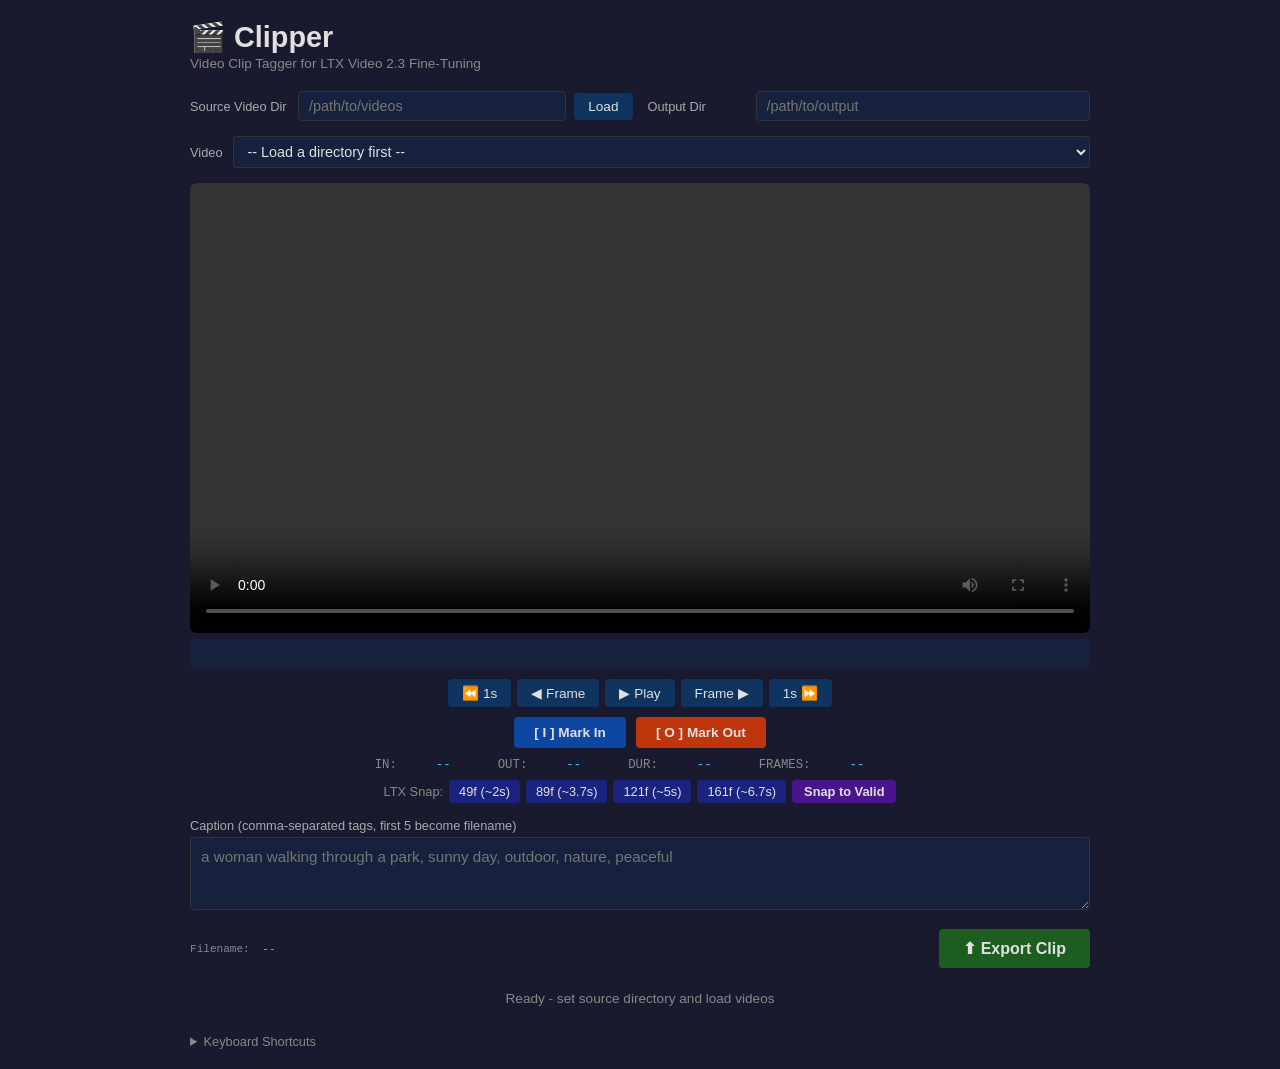
==== static/index.html @ 0ec067fd "Initial commit: Clipper - Video Clip Tagger for LTX Video 2.3 fine-tuning FastAPI + vanilla JS tool " ====
<!DOCTYPE html>
<html lang="en">
<head>
    <meta charset="UTF-8">
    <meta name="viewport" content="width=device-width, initial-scale=1.0">
    <title>Clipper - Video Clip Tagger</title>
    <link rel="stylesheet" href="/static/style.css">
</head>
<body>
    <div id="app">
        <h1>🎬 Clipper</h1>
        <p class="subtitle">Video Clip Tagger for LTX Video 2.3 Fine-Tuning</p>

        <!-- Directory Config -->
        <div class="config-row">
            <div class="config-group">
                <label for="sourceDir">Source Video Dir</label>
                <input type="text" id="sourceDir" placeholder="/path/to/videos">
                <button id="loadVideosBtn">Load</button>
            </div>
            <div class="config-group">
                <label for="outputDir">Output Dir</label>
                <input type="text" id="outputDir" placeholder="/path/to/output">
            </div>
        </div>

        <!-- Video Selector -->
        <div class="video-selector">
            <label for="videoSelect">Video</label>
            <select id="videoSelect">
                <option value="">-- Load a directory first --</option>
            </select>
        </div>

        <!-- Video Player -->
        <div class="player-container">
            <video id="videoPlayer" controls></video>
            <div class="timeline" id="timeline">
                <div class="timeline-track">
                    <div class="clip-region" id="clipRegion"></div>
                    <div class="marker marker-in" id="markerIn"></div>
                    <div class="marker marker-out" id="markerOut"></div>
                </div>
            </div>
        </div>

        <!-- Controls -->
        <div class="controls">
            <div class="scrub-controls">
                <button id="scrubBack1s" title="Shift+Left">⏪ 1s</button>
                <button id="scrubBackFrame" title="Left">◀ Frame</button>
                <button id="playPause" title="Space">▶ Play</button>
                <button id="scrubForwardFrame" title="Right">Frame ▶</button>
                <button id="scrubForward1s" title="Shift+Right">1s ⏩</button>
            </div>
            <div class="mark-controls">
                <button id="markInBtn" class="mark-btn mark-in-btn" title="I">[ I ] Mark In</button>
                <button id="markOutBtn" class="mark-btn mark-out-btn" title="O">[ O ] Mark Out</button>
            </div>
            <div class="time-display">
                <span class="time-label">IN:</span> <span id="inTimeDisplay" class="time-value">--</span>
                <span class="time-label">OUT:</span> <span id="outTimeDisplay" class="time-value">--</span>
                <span class="time-label">DUR:</span> <span id="durationDisplay" class="time-value">--</span>
                <span class="time-label">FRAMES:</span> <span id="frameCountDisplay" class="time-value">--</span>
                <span id="frameValidIndicator" class="frame-valid"></span>
            </div>
            <div class="frame-presets">
                <span class="preset-label">LTX Snap:</span>
                <button class="preset-btn" data-frames="49" title="~2s @ 24fps">49f (~2s)</button>
                <button class="preset-btn" data-frames="89" title="~3.7s @ 24fps">89f (~3.7s)</button>
                <button class="preset-btn" data-frames="121" title="~5s @ 24fps">121f (~5s)</button>
                <button class="preset-btn" data-frames="161" title="~6.7s @ 24fps">161f (~6.7s)</button>
                <button id="snapBtn" class="snap-btn" title="Snap out point to nearest valid 8n+1 frame count">Snap to Valid</button>
            </div>
        </div>

        <!-- Caption -->
        <div class="caption-area">
            <label for="captionInput">Caption (comma-separated tags, first 5 become filename)</label>
            <textarea id="captionInput" rows="3" placeholder="a woman walking through a park, sunny day, outdoor, nature, peaceful"></textarea>
        </div>

        <!-- Export -->
        <div class="export-row">
            <div class="filename-preview">
                <span class="filename-label">Filename:</span>
                <span id="filenamePreview" class="filename-value">--</span>
            </div>
            <button id="exportBtn" class="export-btn" title="Enter">⬆ Export Clip</button>
        </div>

        <!-- Status -->
        <div id="status" class="status">Ready</div>

        <!-- Keyboard Shortcuts Reference -->
        <details class="shortcuts">
            <summary>Keyboard Shortcuts</summary>
            <table>
                <tr><td><kbd>I</kbd></td><td>Mark In</td></tr>
                <tr><td><kbd>O</kbd></td><td>Mark Out</td></tr>
                <tr><td><kbd>←</kbd></td><td>Step back 1 frame</td></tr>
                <tr><td><kbd>→</kbd></td><td>Step forward 1 frame</td></tr>
                <tr><td><kbd>Shift+←</kbd></td><td>Step back 1 second</td></tr>
                <tr><td><kbd>Shift+→</kbd></td><td>Step forward 1 second</td></tr>
                <tr><td><kbd>Space</kbd></td><td>Play / Pause</td></tr>
                <tr><td><kbd>Enter</kbd></td><td>Export clip</td></tr>
            </table>
        </details>
    </div>

    <script src="/static/app.js"></script>
</body>
</html>
---- static/style.css ----
* {
    box-sizing: border-box;
    margin: 0;
    padding: 0;
}

body {
    font-family: -apple-system, BlinkMacSystemFont, 'Segoe UI', Roboto, sans-serif;
    background: #1a1a2e;
    color: #e0e0e0;
    padding: 20px;
}

#app {
    max-width: 900px;
    margin: 0 auto;
}

h1 {
    font-size: 1.8em;
    margin-bottom: 2px;
}

.subtitle {
    color: #888;
    font-size: 0.85em;
    margin-bottom: 20px;
}

/* Config Row */
.config-row {
    display: flex;
    gap: 15px;
    margin-bottom: 15px;
}

.config-group {
    flex: 1;
    display: flex;
    align-items: center;
    gap: 8px;
}

.config-group label {
    font-size: 0.8em;
    color: #aaa;
    white-space: nowrap;
    min-width: 100px;
}

input[type="text"] {
    flex: 1;
    background: #16213e;
    border: 1px solid #333;
    color: #e0e0e0;
    padding: 6px 10px;
    border-radius: 4px;
    font-size: 0.9em;
}

input[type="text"]:focus {
    border-color: #0f3460;
    outline: none;
}

button {
    background: #0f3460;
    color: #e0e0e0;
    border: none;
    padding: 6px 14px;
    border-radius: 4px;
    cursor: pointer;
    font-size: 0.85em;
    transition: background 0.15s;
}

button:hover {
    background: #1a4a8a;
}

button:active {
    background: #0a2540;
}

/* Video Selector */
.video-selector {
    display: flex;
    align-items: center;
    gap: 10px;
    margin-bottom: 15px;
}

.video-selector label {
    font-size: 0.8em;
    color: #aaa;
}

select {
    flex: 1;
    background: #16213e;
    border: 1px solid #333;
    color: #e0e0e0;
    padding: 6px 10px;
    border-radius: 4px;
    font-size: 0.9em;
}

/* Player */
.player-container {
    margin-bottom: 10px;
}

#videoPlayer {
    width: 100%;
    max-height: 500px;
    background: #000;
    border-radius: 6px;
    display: block;
}

/* Timeline */
.timeline {
    height: 30px;
    background: #16213e;
    border-radius: 4px;
    margin-top: 6px;
    position: relative;
    cursor: pointer;
    overflow: hidden;
}

.timeline-track {
    position: relative;
    width: 100%;
    height: 100%;
}

.clip-region {
    position: absolute;
    top: 0;
    height: 100%;
    background: rgba(15, 52, 96, 0.5);
    border-left: 2px solid #4fc3f7;
    border-right: 2px solid #4fc3f7;
    display: none;
}

.marker {
    position: absolute;
    top: 0;
    width: 3px;
    height: 100%;
    display: none;
    z-index: 2;
}

.marker-in {
    background: #4fc3f7;
}

.marker-out {
    background: #ff7043;
}

/* Controls */
.controls {
    margin-bottom: 15px;
}

.scrub-controls {
    display: flex;
    gap: 6px;
    margin-bottom: 10px;
    justify-content: center;
}

.mark-controls {
    display: flex;
    gap: 10px;
    margin-bottom: 10px;
    justify-content: center;
}

.mark-btn {
    font-weight: bold;
    padding: 8px 20px;
}

.mark-in-btn {
    background: #0d47a1;
}

.mark-in-btn:hover {
    background: #1565c0;
}

.mark-out-btn {
    background: #bf360c;
}

.mark-out-btn:hover {
    background: #d84315;
}

.time-display {
    text-align: center;
    font-family: monospace;
    font-size: 0.95em;
}

.time-label {
    color: #888;
    margin-right: 4px;
    margin-left: 12px;
}

.time-label:first-child {
    margin-left: 0;
}

.time-value {
    color: #4fc3f7;
    min-width: 70px;
    display: inline-block;
}

/* Frame Count & Validity */
.frame-valid {
    display: inline-block;
    margin-left: 6px;
    font-size: 0.85em;
    font-weight: bold;
}

.frame-valid.valid {
    color: #4caf50;
}

.frame-valid.valid::after {
    content: '\u2713';
}

.frame-valid.invalid {
    color: #f44336;
}

.frame-valid.invalid::after {
    content: '\u2717';
}

/* Frame Presets */
.frame-presets {
    display: flex;
    align-items: center;
    gap: 6px;
    margin-top: 8px;
    justify-content: center;
}

.preset-label {
    font-size: 0.8em;
    color: #888;
}

.preset-btn {
    background: #1a237e;
    font-size: 0.8em;
    padding: 4px 10px;
}

.preset-btn:hover {
    background: #283593;
}

.snap-btn {
    background: #4a148c;
    font-size: 0.8em;
    padding: 4px 12px;
    font-weight: bold;
}

.snap-btn:hover {
    background: #6a1b9a;
}

/* Caption */
.caption-area {
    margin-bottom: 15px;
}

.caption-area label {
    display: block;
    font-size: 0.8em;
    color: #aaa;
    margin-bottom: 4px;
}

textarea {
    width: 100%;
    background: #16213e;
    border: 1px solid #333;
    color: #e0e0e0;
    padding: 10px;
    border-radius: 4px;
    font-size: 0.95em;
    resize: vertical;
    font-family: inherit;
}

textarea:focus {
    border-color: #0f3460;
    outline: none;
}

/* Export Row */
.export-row {
    display: flex;
    align-items: center;
    gap: 15px;
    margin-bottom: 15px;
}

.filename-preview {
    flex: 1;
    font-family: monospace;
    font-size: 0.85em;
}

.filename-label {
    color: #888;
}

.filename-value {
    color: #4fc3f7;
    margin-left: 6px;
}

.export-btn {
    background: #1b5e20;
    font-weight: bold;
    padding: 10px 24px;
    font-size: 1em;
}

.export-btn:hover {
    background: #2e7d32;
}

.export-btn:disabled {
    background: #333;
    color: #666;
    cursor: not-allowed;
}

/* Status */
.status {
    text-align: center;
    padding: 8px;
    font-size: 0.85em;
    color: #888;
    border-radius: 4px;
    margin-bottom: 15px;
}

.status.success {
    color: #4caf50;
    background: rgba(76, 175, 80, 0.1);
}

.status.error {
    color: #f44336;
    background: rgba(244, 67, 54, 0.1);
}

.status.working {
    color: #ff9800;
    background: rgba(255, 152, 0, 0.1);
}

/* Shortcuts */
.shortcuts {
    margin-top: 20px;
    font-size: 0.8em;
    color: #666;
}

.shortcuts summary {
    cursor: pointer;
    color: #888;
}

.shortcuts table {
    margin-top: 8px;
}

.shortcuts td {
    padding: 2px 10px;
}

kbd {
    background: #16213e;
    border: 1px solid #333;
    border-radius: 3px;
    padding: 1px 6px;
    font-family: monospace;
    font-size: 0.9em;
}
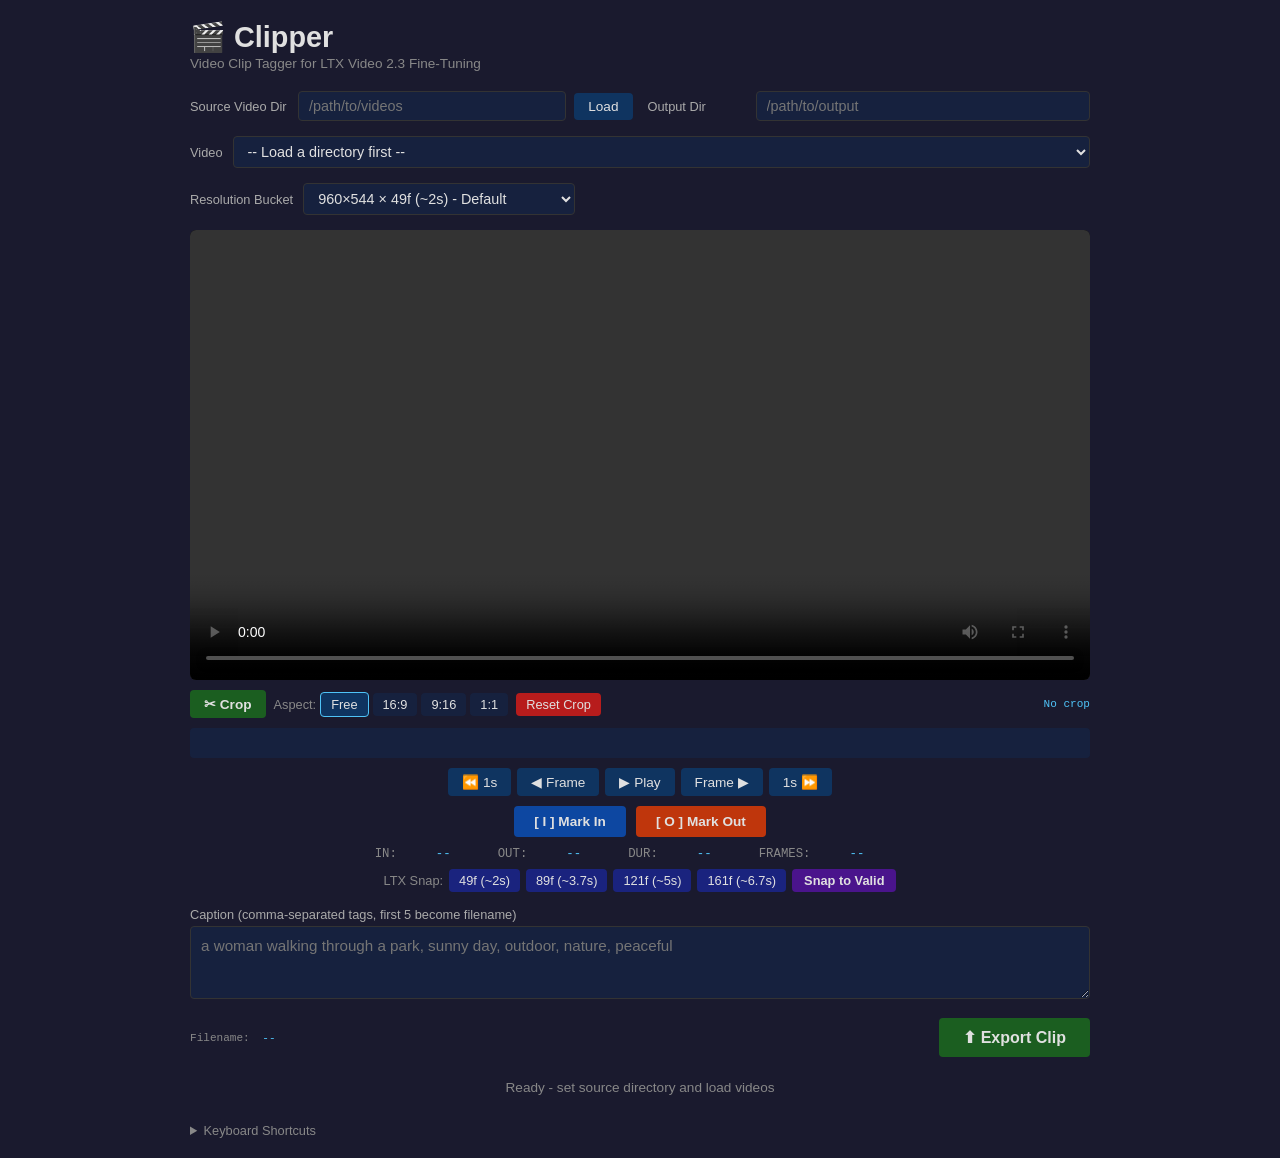
==== commit 118e103d: "Add resolution bucket defaults and video crop overlay - Resolution bucket dropdown with common LTX p" ====
--- a/static/index.html
+++ b/static/index.html
@@ -32,15 +32,66 @@
             </select>
         </div>
 
-        <!-- Video Player -->
-        <div class="player-container">
+        <!-- Resolution Bucket -->
+        <div class="bucket-row">
+            <label for="bucketSelect">Resolution Bucket</label>
+            <select id="bucketSelect">
+                <option value="960x544x49">960×544 × 49f (~2s) - Default</option>
+                <option value="768x448x89">768×448 × 89f (~3.7s) - Detailed</option>
+                <option value="512x512x121">512×512 × 121f (~5s) - Motion</option>
+                <option value="960x544x89">960×544 × 89f (~3.7s) - HQ</option>
+                <option value="1088x1920x49">1088×1920 × 49f (~2s) - Portrait</option>
+                <option value="544x960x49">544×960 × 49f (~2s) - Portrait Small</option>
+                <option value="512x512x49">512×512 × 49f (~2s) - Square</option>
+                <option value="custom">Custom...</option>
+            </select>
+            <div id="customBucketFields" class="custom-bucket" style="display:none">
+                <input type="number" id="customW" placeholder="W" min="32" step="32" value="960">
+                <span>×</span>
+                <input type="number" id="customH" placeholder="H" min="32" step="32" value="544">
+                <span>×</span>
+                <input type="number" id="customF" placeholder="Frames" min="1" step="8" value="49">
+            </div>
+        </div>
+
+        <!-- Video Player with Crop Overlay -->
+        <div class="player-container" id="playerContainer">
             <video id="videoPlayer" controls></video>
-            <div class="timeline" id="timeline">
-                <div class="timeline-track">
-                    <div class="clip-region" id="clipRegion"></div>
-                    <div class="marker marker-in" id="markerIn"></div>
-                    <div class="marker marker-out" id="markerOut"></div>
+            <div class="crop-overlay" id="cropOverlay">
+                <div class="crop-shade crop-shade-top" id="cropShadeTop"></div>
+                <div class="crop-shade crop-shade-bottom" id="cropShadeBottom"></div>
+                <div class="crop-shade crop-shade-left" id="cropShadeLeft"></div>
+                <div class="crop-shade crop-shade-right" id="cropShadeRight"></div>
+                <div class="crop-region" id="cropRegionUI">
+                    <div class="crop-handle crop-handle-tl" data-handle="tl"></div>
+                    <div class="crop-handle crop-handle-tr" data-handle="tr"></div>
+                    <div class="crop-handle crop-handle-bl" data-handle="bl"></div>
+                    <div class="crop-handle crop-handle-br" data-handle="br"></div>
+                    <div class="crop-info" id="cropInfo">960×544</div>
                 </div>
+            </div>
+        </div>
+
+        <!-- Crop Controls -->
+        <div class="crop-controls">
+            <button id="cropToggleBtn" class="crop-toggle-btn" title="C">✂ Crop</button>
+            <div class="crop-aspect-btns">
+                <span class="crop-label">Aspect:</span>
+                <button class="aspect-btn active" data-aspect="free">Free</button>
+                <button class="aspect-btn" data-aspect="16:9">16:9</button>
+                <button class="aspect-btn" data-aspect="9:16">9:16</button>
+                <button class="aspect-btn" data-aspect="1:1">1:1</button>
+            </div>
+            <button id="cropResetBtn" class="crop-reset-btn">Reset Crop</button>
+            <span id="cropDimsDisplay" class="crop-dims">No crop</span>
+        </div>
+
+        <!-- Timeline -->
+        <div class="timeline" id="timeline">
+            <div class="timeline-track">
+                <div class="clip-region" id="clipRegion"></div>
+                <div class="marker marker-in" id="markerIn"></div>
+                <div class="marker marker-out" id="markerOut"></div>
             </div>
         </div>
 
@@ -98,12 +149,14 @@
             <table>
                 <tr><td><kbd>I</kbd></td><td>Mark In</td></tr>
                 <tr><td><kbd>O</kbd></td><td>Mark Out</td></tr>
+                <tr><td><kbd>C</kbd></td><td>Toggle crop mode</td></tr>
                 <tr><td><kbd>←</kbd></td><td>Step back 1 frame</td></tr>
                 <tr><td><kbd>→</kbd></td><td>Step forward 1 frame</td></tr>
                 <tr><td><kbd>Shift+←</kbd></td><td>Step back 1 second</td></tr>
                 <tr><td><kbd>Shift+→</kbd></td><td>Step forward 1 second</td></tr>
                 <tr><td><kbd>Space</kbd></td><td>Play / Pause</td></tr>
                 <tr><td><kbd>Enter</kbd></td><td>Export clip</td></tr>
+                <tr><td><kbd>S</kbd></td><td>Snap to valid frame count</td></tr>
             </table>
         </details>
     </div>
--- a/static/style.css
+++ b/static/style.css
@@ -48,7 +48,7 @@
     min-width: 100px;
 }
 
-input[type="text"] {
+input[type="text"], input[type="number"] {
     flex: 1;
     background: #16213e;
     border: 1px solid #333;
@@ -58,7 +58,12 @@
     font-size: 0.9em;
 }
 
-input[type="text"]:focus {
+input[type="number"] {
+    width: 80px;
+    flex: none;
+}
+
+input:focus {
     border-color: #0f3460;
     outline: none;
 }
@@ -105,8 +110,38 @@
     font-size: 0.9em;
 }
 
+/* Resolution Bucket */
+.bucket-row {
+    display: flex;
+    align-items: center;
+    gap: 10px;
+    margin-bottom: 15px;
+}
+
+.bucket-row label {
+    font-size: 0.8em;
+    color: #aaa;
+    white-space: nowrap;
+}
+
+.bucket-row select {
+    flex: none;
+    min-width: 260px;
+}
+
+.custom-bucket {
+    display: flex;
+    align-items: center;
+    gap: 4px;
+}
+
+.custom-bucket span {
+    color: #888;
+}
+
 /* Player */
 .player-container {
+    position: relative;
     margin-bottom: 10px;
 }
 
@@ -118,12 +153,141 @@
     display: block;
 }
 
+/* Crop Overlay */
+.crop-overlay {
+    position: absolute;
+    top: 0;
+    left: 0;
+    width: 100%;
+    height: 100%;
+    pointer-events: none;
+    display: none;
+    border-radius: 6px;
+    overflow: hidden;
+}
+
+.crop-overlay.active {
+    display: block;
+}
+
+.crop-shade {
+    position: absolute;
+    background: rgba(0, 0, 0, 0.6);
+    pointer-events: none;
+}
+
+.crop-shade-top {
+    top: 0; left: 0; right: 0;
+}
+
+.crop-shade-bottom {
+    bottom: 0; left: 0; right: 0;
+}
+
+.crop-shade-left {
+    top: 0; bottom: 0; left: 0;
+}
+
+.crop-shade-right {
+    top: 0; bottom: 0; right: 0;
+}
+
+.crop-region {
+    position: absolute;
+    border: 2px dashed #4fc3f7;
+    cursor: move;
+    pointer-events: all;
+}
+
+.crop-handle {
+    position: absolute;
+    width: 12px;
+    height: 12px;
+    background: #4fc3f7;
+    border: 1px solid #fff;
+    border-radius: 2px;
+    cursor: pointer;
+    z-index: 3;
+}
+
+.crop-handle-tl { top: -6px; left: -6px; cursor: nw-resize; }
+.crop-handle-tr { top: -6px; right: -6px; cursor: ne-resize; }
+.crop-handle-bl { bottom: -6px; left: -6px; cursor: sw-resize; }
+.crop-handle-br { bottom: -6px; right: -6px; cursor: se-resize; }
+
+.crop-info {
+    position: absolute;
+    top: 4px;
+    left: 4px;
+    background: rgba(0,0,0,0.7);
+    color: #4fc3f7;
+    font-size: 0.75em;
+    font-family: monospace;
+    padding: 2px 6px;
+    border-radius: 3px;
+    pointer-events: none;
+}
+
+/* Crop Controls */
+.crop-controls {
+    display: flex;
+    align-items: center;
+    gap: 8px;
+    margin-bottom: 10px;
+    flex-wrap: wrap;
+}
+
+.crop-toggle-btn {
+    background: #1b5e20;
+    font-weight: bold;
+    padding: 6px 14px;
+}
+
+.crop-toggle-btn.active {
+    background: #e65100;
+}
+
+.crop-label {
+    font-size: 0.8em;
+    color: #888;
+}
+
+.crop-aspect-btns {
+    display: flex;
+    align-items: center;
+    gap: 4px;
+}
+
+.aspect-btn {
+    background: #16213e;
+    font-size: 0.8em;
+    padding: 4px 10px;
+}
+
+.aspect-btn.active {
+    background: #0f3460;
+    border: 1px solid #4fc3f7;
+}
+
+.crop-reset-btn {
+    background: #b71c1c;
+    font-size: 0.8em;
+    padding: 4px 10px;
+}
+
+.crop-dims {
+    font-family: monospace;
+    font-size: 0.85em;
+    color: #4fc3f7;
+    margin-left: auto;
+}
+
 /* Timeline */
 .timeline {
     height: 30px;
     background: #16213e;
     border-radius: 4px;
-    margin-top: 6px;
+    margin-bottom: 10px;
     position: relative;
     cursor: pointer;
     overflow: hidden;
@@ -237,7 +401,7 @@
 }
 
 .frame-valid.valid::after {
-    content: '\u2713';
+    content: '\2713';
 }
 
 .frame-valid.invalid {
@@ -245,7 +409,7 @@
 }
 
 .frame-valid.invalid::after {
-    content: '\u2717';
+    content: '\2717';
 }
 
 /* Frame Presets */
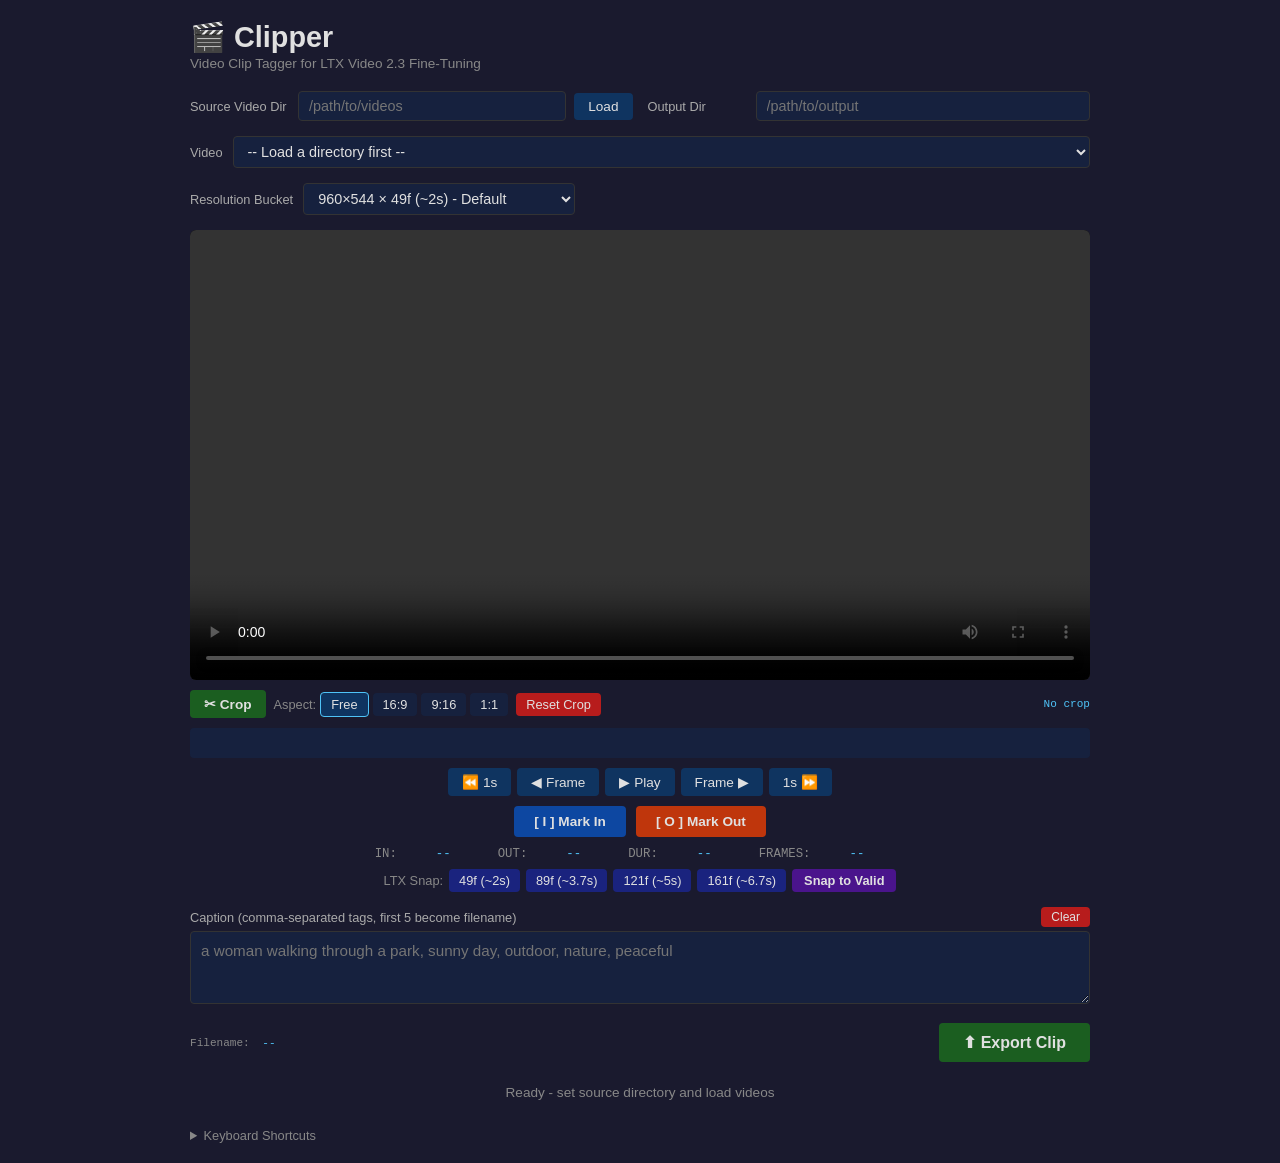
==== commit c955021f: "Keep caption after export, add Clear button Caption text is now preserved after exporting so you can" ====
--- a/static/index.html
+++ b/static/index.html
@@ -127,7 +127,10 @@
 
         <!-- Caption -->
         <div class="caption-area">
-            <label for="captionInput">Caption (comma-separated tags, first 5 become filename)</label>
+            <div class="caption-header">
+                <label for="captionInput">Caption (comma-separated tags, first 5 become filename)</label>
+                <button id="clearCaptionBtn" class="clear-caption-btn" title="Clear caption">Clear</button>
+            </div>
             <textarea id="captionInput" rows="3" placeholder="a woman walking through a park, sunny day, outdoor, nature, peaceful"></textarea>
         </div>
 
--- a/static/style.css
+++ b/static/style.css
@@ -452,11 +452,26 @@
     margin-bottom: 15px;
 }
 
+.caption-header {
+    display: flex;
+    align-items: center;
+    justify-content: space-between;
+    margin-bottom: 4px;
+}
+
+.clear-caption-btn {
+    background: #b71c1c;
+    font-size: 0.75em;
+    padding: 3px 10px;
+}
+
+.clear-caption-btn:hover {
+    background: #c62828;
+}
+
 .caption-area label {
-    display: block;
     font-size: 0.8em;
     color: #aaa;
-    margin-bottom: 4px;
 }
 
 textarea {
